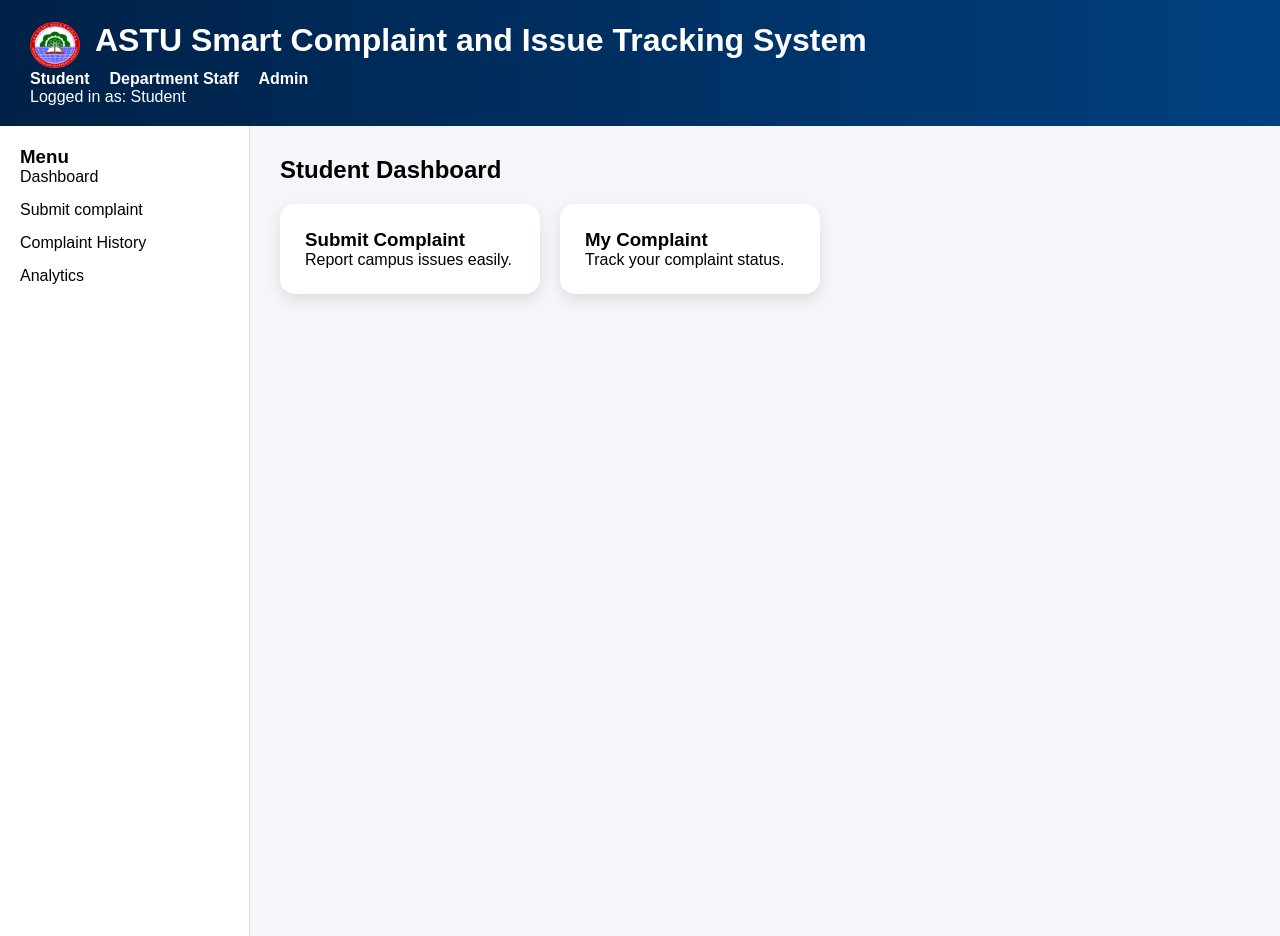
==== index.html @ 1e46a1bb "Day 1 Complete: UI Layout and Role-Based Dashboard" ====
<!doctype html>
<html lang="en">
  <head>
    <meta charset="UTF-8" />
    <meta name="viewport" content="width=device-width, initial-scale=1.0" />
    <title>Astu smart complaint system</title>
    <link rel="stylesheet" href="css/styles.css" />
  </head>
  <body>
    <header>
      <div class="header-top">
        <img src="image.png" alt="ASTU Logo" class="logo" />
        <h1>ASTU Smart Complaint and Issue Tracking System</h1>
      </div>
      <nav>
        <ul>
          <li>
            <a href="#" onclick="showDashboard('Student', this)">Student</a>
          </li>
          <li>
            <a href="#" onclick="showDashboard('staff', this)">
              Department Staff</a
            >
          </li>
          <li><a href="#" onclick="showDashboard('admin', this)">Admin</a></li>
        </ul>
      </nav>

      <p id="roleDisplay" class="role-display">Logged in as: Student</p>
    </header>

    <div class="container">
      <aside class="sidebar">
        <h3>Menu</h3>
        <ul>
          <li>Dashboard</li>
          <li>Submit complaint</li>
          <li>Complaint History</li>
          <li>Analytics</li>
        </ul>
      </aside>

      <main class="content">
        <section id="student" class="dashboard active">
          <h2>Student Dashboard</h2>
          <div class="cards">
            <div class="card">
              <h3>Submit Complaint</h3>
              <p>Report campus issues easily.</p>
            </div>

            <div class="card">
              <h3>My Complaint</h3>
              <p>Track your complaint status.</p>
            </div>
          </div>
        </section>

        <section id="staff" class="dashboard">
          <h2>Department Staff Dashboard</h2>

          <div class="cards">
            <div class="card">
              <h3>Assigned Tickets</h3>
              <p>View and manage complaints.</p>
            </div>

            <div class="card">
              <h3>Update status</h3>
              <p>Move tickets through workflow.</p>
            </div>
          </div>
        </section>

        <section id="admin" class="dashboard">
          <h2>Admin Dahboard</h2>

          <div class="cards">
            <div class="card">
              <h3>Total Complaints</h3>
              <p>Sysyte overview statistics.</p>
            </div>

            <div class="card">
              <h3>Analytics</h3>
              <p>View issue trends and reports.</p>
            </div>
          </div>
        </section>
      </main>
    </div>

    <script src="js/script.js"></script>
  </body>
</html>
---- css/styles.css ----
* {
  margin: 0;
  padding: 0;
  box-sizing: border-box;
  font-family: Arial, sans-serif;
}
body {
  background-color: #f4f6f9;
}
header {
  background-color: #002147;
  background: linear-gradient(90deg, #002147, #004080);
  color: white;
  padding: 20px 30px;
}

header h1 {
  margin-bottom: 10px;
}
nav ul {
  list-style: none;
  display: flex;
  gap: 20px;
}
nav ul li a {
  color: white;
  text-decoration: none;
  font-weight: bold;
}
nav ul li a:hover {
  color: #00bcd4;
}

.container {
  display: flex;
  height: 90vh;
}
.sidebar {
  width: 250px;
  background-color: white;
  padding: 20px;
  border-right: 1px solid #ddd;
}

.sidebar ul {
  list-style: none;
}
.sidebar ul li {
  margin-bottom: 15px;
  cursor: pointer;
}
.sidebar ul li:hover {
  color: #007bff;
}
.content {
  flex: 1;
  padding: 30px;
}

.dashboard {
  display: none;
  animation: fadeIn 0.4s ease-in-out;
}
.dashboard.active {
  display: block;
}

@keyframes fadeIn {
  from {
    opacity: 0;
    transform: translateY(10px);
  }
  to {
    opacity: 1;
    transform: translateY(0);
  }
}
.cards {
  display: flex;
  gap: 20px;
  margin-top: 20px;
}
.card {
  background: white;
  padding: 25px;
  border-radius: 15px;
  box-shadow: 0 6px 15px rgba(0, 0, 0, 0.1);
  width: 260px;
  transition: transform 0.3s ease;
}

.card:hover {
  transform: translateY(-8px);
  box-shadow: 0 8px 20px rgba(00, 0, 0.15);
}

.header-top {
  display: flex;
  align-items: center;
  gap: 15px;
}
.logo {
  width: 50px;
  height: 50px;
  object-fit: contain;
}

nav a.active-nav {
  color: #00bcd4;
  border-bottom: 2px solid #00bcd4;
  padding-bottom: 3px;
}
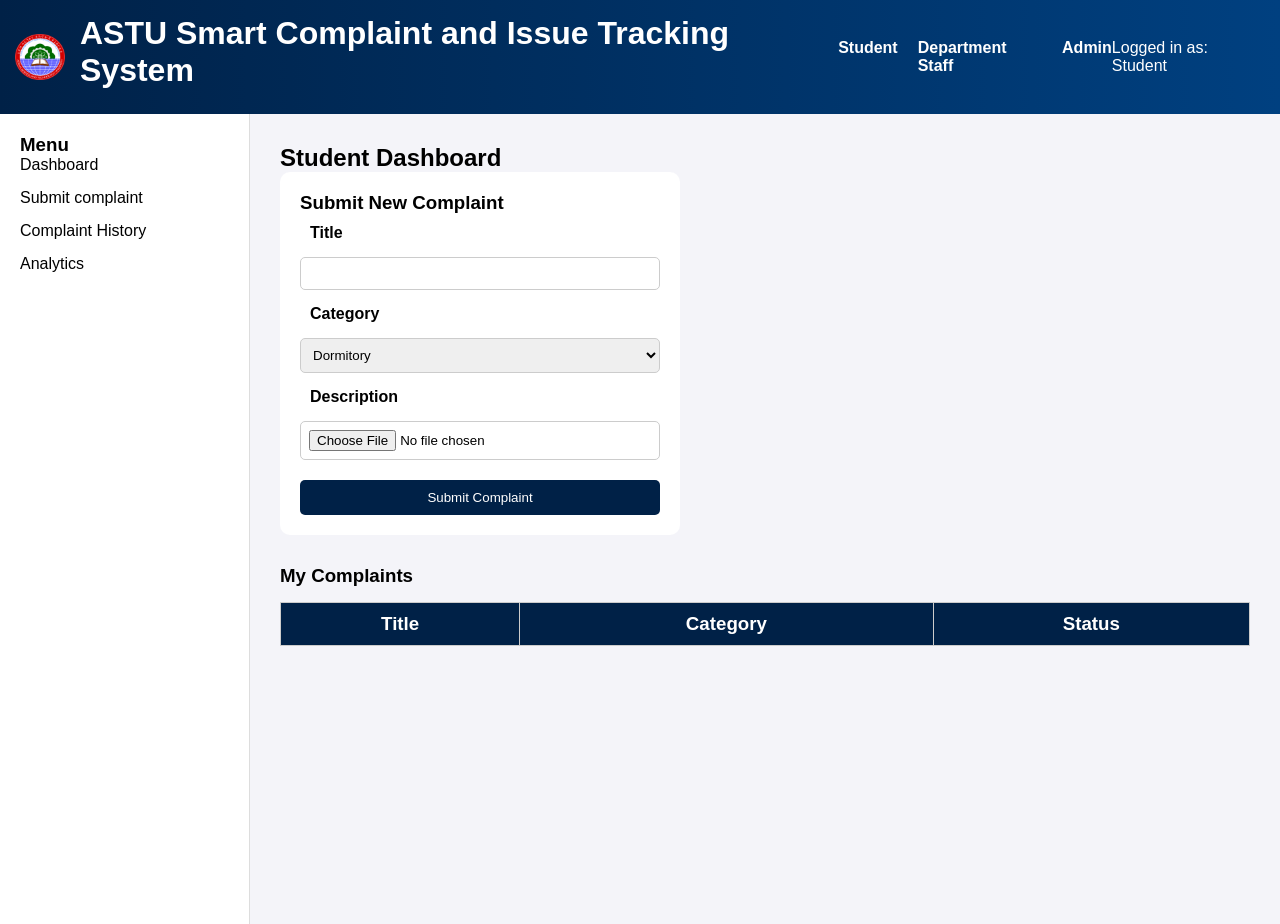
==== commit 91374008: "Advanced Day 3 complete - authentication, stats, search, dark mode" ====
--- a/index.html
+++ b/index.html
@@ -43,32 +43,64 @@
       <main class="content">
         <section id="student" class="dashboard active">
           <h2>Student Dashboard</h2>
-          <div class="cards">
-            <div class="card">
-              <h3>Submit Complaint</h3>
-              <p>Report campus issues easily.</p>
-            </div>
 
-            <div class="card">
-              <h3>My Complaint</h3>
-              <p>Track your complaint status.</p>
-            </div>
+          <div class="form-container">
+            <h3>Submit New Complaint</h3>
+
+            <form id="complaintForm">
+              <label>Title</label>
+              <input type="text" id="title" required />
+
+              <label> Category</label>
+              <select id="category">
+                <option>Dormitory</option>
+                <option>Laboratory</option>
+
+                <option>Classroom</option>
+                <option>Library</option>
+              </select>
+
+              <label>Description</label>
+              <input type="file" id="file" />
+
+              <button type="submit">Submit Complaint</button>
+            </form>
+          </div>
+
+          <div class="history-container">
+            <h3>
+              My Complaints
+              <table id="complaintTable">
+                <thead>
+                  <tr>
+                    <th>Title</th>
+                    <th>Category</th>
+                    <th>Status</th>
+                  </tr>
+                </thead>
+                <tbody></tbody>
+              </table>
+            </h3>
           </div>
         </section>
 
         <section id="staff" class="dashboard">
           <h2>Department Staff Dashboard</h2>
 
-          <div class="cards">
-            <div class="card">
-              <h3>Assigned Tickets</h3>
-              <p>View and manage complaints.</p>
-            </div>
+          <div class="history-container">
+            <h3>Assigned complaints</h3>
+            <table id="staffTable">
+              <thead>
+                <tr>
+                  <th>Title</th>
+                  <th>Category</th>
+                  <th>Status</th>
+                  <th>Change Status</th>
+                </tr>
+              </thead>
 
-            <div class="card">
-              <h3>Update status</h3>
-              <p>Move tickets through workflow.</p>
-            </div>
+              <tbody></tbody>
+            </table>
           </div>
         </section>
 
@@ -91,5 +123,7 @@
     </div>
 
     <script src="js/script.js"></script>
+    <script src="js/student.js"></script>
+    <script src="js/s.js"></script>
   </body>
 </html>
--- a/css/styles.css
+++ b/css/styles.css
@@ -110,3 +110,180 @@
   border-bottom: 2px solid #00bcd4;
   padding-bottom: 3px;
 }
+
+.form-container {
+  background: white;
+  padding: 20px;
+  border-radius: 10px;
+  margin-bottom: 30px;
+  width: 400px;
+}
+
+form {
+  display: flex;
+  flex-direction: column;
+}
+
+form label {
+  margin: 10px;
+  font-weight: bold;
+}
+
+form input,
+form select,
+form textarea {
+  padding: 8px;
+  margin-top: 5px;
+  border-radius: 5px;
+  border: 1px solid #ccc;
+}
+form button {
+  margin-top: 15px;
+  padding: 10px;
+  background-color: #002147;
+  color: white;
+  border: none;
+  border-radius: 5px;
+  cursor: pointer;
+}
+
+form button:hover {
+  background-color: #004080;
+}
+
+.history-container {
+  margin-top: 20px;
+}
+
+table {
+  width: 100%;
+  border-collapse: collapse;
+  background-color: white;
+}
+table th,
+table td {
+  padding: 10px;
+  border: 1px solid #ddd;
+  text-align: center;
+}
+
+table th {
+  background-color: #002147;
+  color: white;
+}
+
+.status-open {
+  background: red;
+  color: white;
+  padding: 5px 10px;
+  border-radius: 15px;
+}
+.status-progress {
+  background: orange;
+  color: white;
+  padding: 5px 10px;
+  border-radius: 15px;
+}
+.status-resolved {
+  background: green;
+  color: white;
+  padding: 5px 10px;
+  border-radius: 15px;
+}
+
+body {
+  font-family: Arial, sans-serif;
+  margin: 0;
+  padding: 0;
+  background-color: #f4f4f9;
+}
+
+header {
+  background-color: #2c3e50;
+  color: white;
+  padding: 15px;
+  display: flex;
+  justify-content: space-between;
+  align-items: center;
+}
+
+button {
+  padding: 8px 12px;
+  background-color: #3498db;
+  border: none;
+  color: white;
+  cursor: pointer;
+  border-radius: 4px;
+}
+
+button:hover {
+  background-color: #2980b9;
+}
+
+.stats-cards {
+  display: flex;
+  gap: 10px;
+  padding: 15px;
+}
+
+.stats-cards .card {
+  background: white;
+  padding: 15px;
+  flex: 1;
+  border-radius: 6px;
+  box-shadow: 0 2px 5px rgba(0, 0, 0, 0.1);
+  text-align: center;
+}
+
+input,
+select,
+textarea {
+  padding: 8px;
+  margin: 5px 0;
+  width: 100%;
+  box-sizing: border-box;
+}
+
+table {
+  width: 100%;
+  border-collapse: collapse;
+  margin-top: 15px;
+}
+
+table th,
+table td {
+  padding: 10px;
+  border: 1px solid #ccc;
+}
+
+.status-Pending {
+  color: orange;
+  font-weight: bold;
+}
+
+.status-In\ Progress {
+  color: #3498db;
+  font-weight: bold;
+}
+
+.status-Resolved {
+  color: green;
+  font-weight: bold;
+}
+.dark-mode {
+  background-color: #1c1c1c;
+  color: #f1f1f1;
+}
+
+.dark-mode header {
+  background-color: #111;
+}
+
+.dark-mode table,
+.dark-mode input,
+.dark-mode select,
+.dark-mode textarea {
+  background-color: #333;
+  color: #f1f1f1;
+  border-color: #555;
+}
